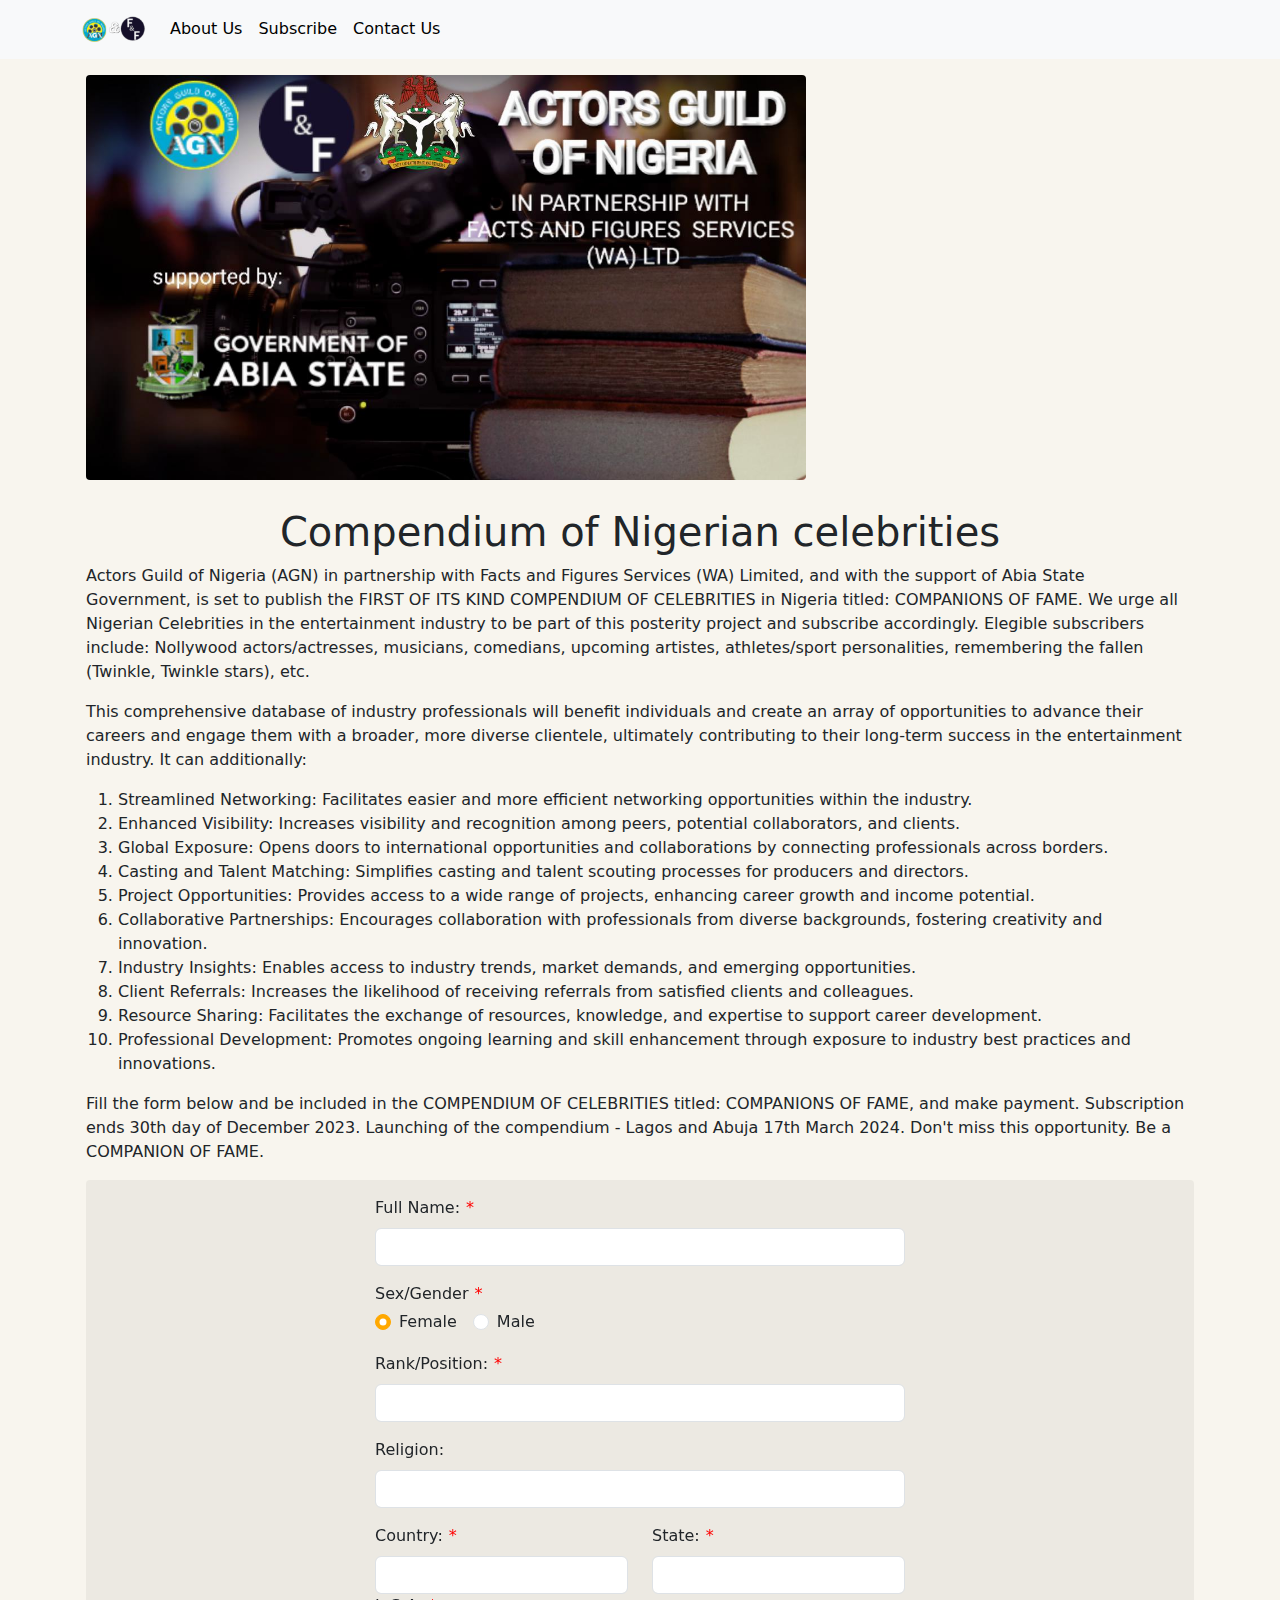
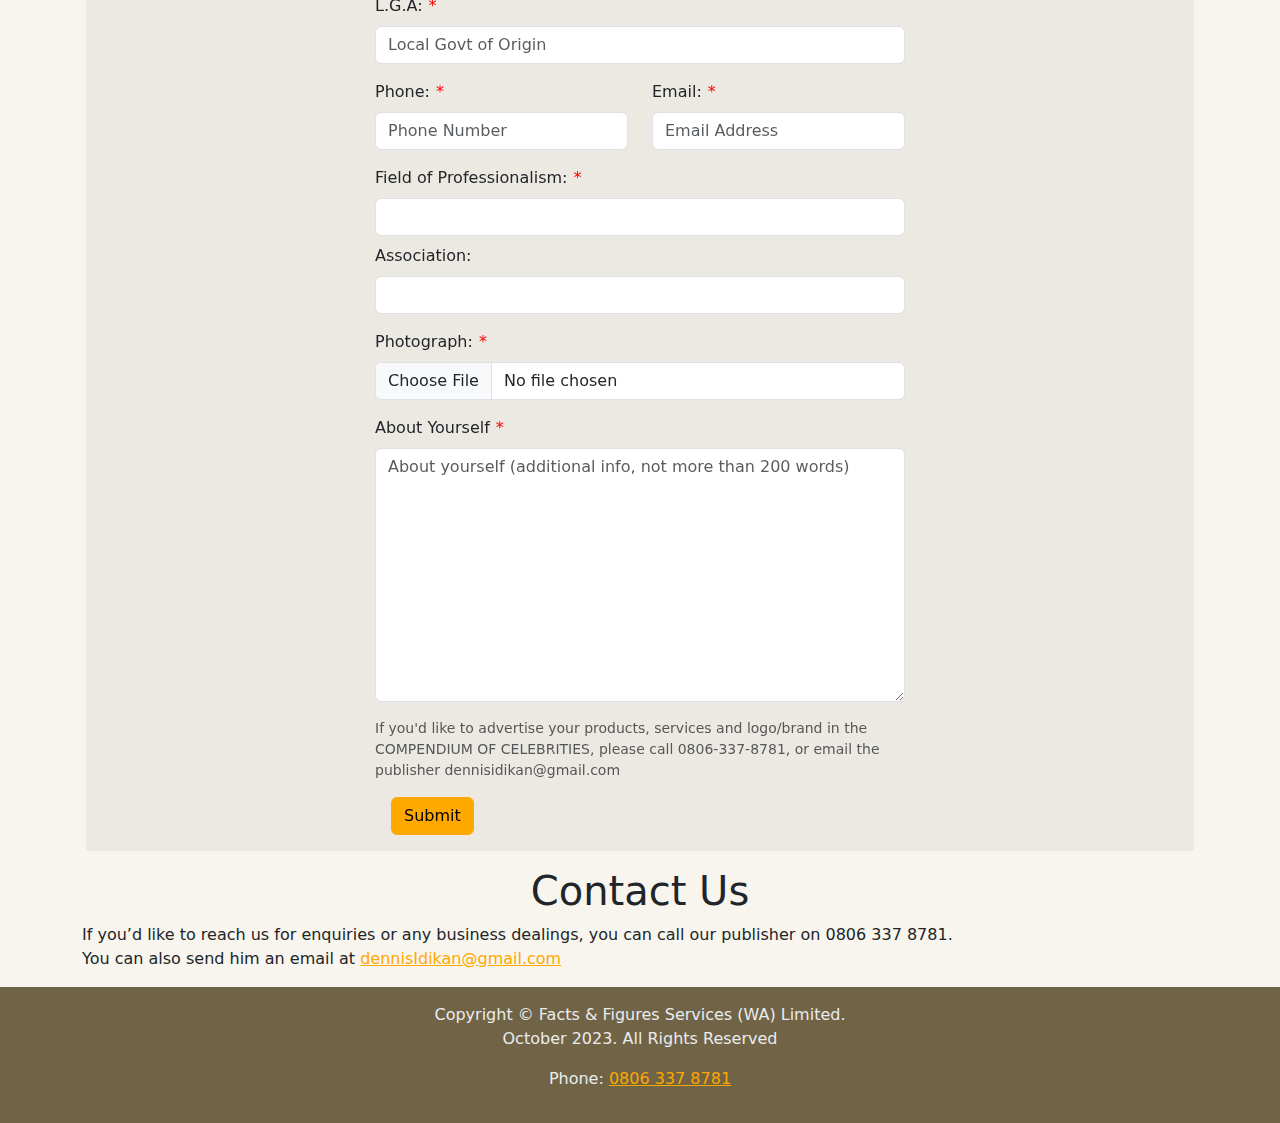
==== subscribe.html @ 2b325945 "logo update" ====
<!DOCTYPE html>
<html lang="en">
    <head>
	<meta charset="UTF-8">
	<meta name="viewport" content="width=device-width, user-scalable=no, initial-scale=1.0, maximum-scale=1.0, minimum-scale=1.0">


	<!-- start: opengraph meta -->
<meta property="og:title" content="COMPENDIUM OF CELEBRITIES">
<meta property="og:site_name" content="Facts & Figures Services (WA) Limited">
<meta property="og:url" content="https://agn-ff.pages.dev/subscribe">
<meta property="og:description" content="Subscribe to our COMPENDIUM OF CELEBRITIES Titled "COMPANIONS OF FAME"">
<meta property="og:type" content="article">
<meta property="og:image" content="https://agn-ff.pages.dev/images/bg-cover.jpg">

	<!-- end: opengraph meta -->

	<title>A Compendium of Nigerian celebrities</title>


	<!-- begin: CSS links -->
	<link rel="stylesheet" href="css/style.css" media="all">
	<!-- end: CSS links -->
    </head>
    <body class="pri-neutral">
	<!-- begin: Main Navbar -->
	<nav class="navbar navbar-expand-lg bg-body-tertiary">
	    <div class="container">
			<a class="navbar-brand" href="/"><img class="nav-brand-logo" src="images/f_and_f.png" alt="Facts and Figures Services (WA) Limited" width="200" height="100"></a>
		<button class="navbar-toggler" type="button" data-bs-toggle="collapse" data-bs-target="#navbarSupportedContent" aria-controls="navbarSupportedContent" aria-expanded="false" aria-label="Toggle navigation">
		    <span class="navbar-toggler-icon"></span>
		    </button>
		    <div class="collapse navbar-collapse" id="navbarSupportedContent">
			<ul class="navbar-nav me-auto mb-2 mb-lg-0 text-center text-md-start">
			    <li class="nav-item">
				<a class="nav-link active" aria-current="page" href="#about-us">About Us</a>
				</li>
				<li class="nav-item">
				    <a class="nav-link active" aria-current="page" href="#about-us">Subscribe</a>
				    </li>
				    <li class="nav-item">
					<a class="nav-link active" aria-current="page" href="#contact-us">Contact Us</a>
					</li>
					</ul>
					</div>
					</div>
					</nav>
					<!-- end: Main Navbar -->







							    <section id="subscribe" class="mt-3">
								<div class="container px-3">
                                    <div class="stock-photo">
                                        <img src="images/subscr-header.jpg" width="1280" height="720" class="rounded-1 mb-1" alt="stock photo">
                                    </div>
								    <h1 class="text-center mt-4">Compendium of Nigerian celebrities</h1>
									<p>

Actors Guild of Nigeria (AGN) in partnership with Facts and Figures Services (WA) Limited, and with the support of Abia State Government, is set to publish the FIRST OF ITS KIND COMPENDIUM OF CELEBRITIES in Nigeria titled: COMPANIONS OF FAME. We urge all Nigerian Celebrities in the entertainment industry to be part of this posterity project and subscribe accordingly. Elegible subscribers include: Nollywood actors/actresses, musicians, comedians, upcoming artistes, athletes/sport personalities, remembering the fallen (Twinkle, Twinkle stars), etc.
									</p>

<p>This comprehensive database of industry professionals will benefit individuals and create an array of opportunities to advance their careers and engage them with a broader, more diverse clientele, ultimately contributing to their long-term success in the entertainment industry. It can additionally:</p>


<ol>
    <li>Streamlined Networking: Facilitates easier and more efficient networking opportunities within the industry.</li>
    <li>Enhanced Visibility: Increases visibility and recognition among peers, potential collaborators, and clients.</li>
    <li>Global Exposure: Opens doors to international opportunities and collaborations by connecting professionals across borders.</li>
    <li>Casting and Talent Matching: Simplifies casting and talent scouting processes for producers and directors.</li>
    <li>Project Opportunities: Provides access to a wide range of projects, enhancing career growth and income potential.</li>
    <li>Collaborative Partnerships: Encourages collaboration with professionals from diverse backgrounds, fostering creativity and innovation.</li>
    <li>Industry Insights: Enables access to industry trends, market demands, and emerging opportunities.</li>
    <li>Client Referrals: Increases the likelihood of receiving referrals from satisfied clients and colleagues.</li>
    <li>Resource Sharing: Facilitates the exchange of resources, knowledge, and expertise to support career development.</li>
    <li>Professional Development: Promotes ongoing learning and skill enhancement through exposure to industry best practices and innovations.</li>
</ol>

								    <p>
Fill the form below and be included in the COMPENDIUM OF CELEBRITIES titled: COMPANIONS OF FAME, and make payment. Subscription ends 30th day of December 2023. Launching of the compendium - Lagos and Abuja 17th March 2024. Don't miss this opportunity. Be a COMPANION OF FAME.
</p>

								    <!-- begin: Subscription form -->
								    <div class="row justify-content-center form-block py-3 mx-1 rounded-1 mx-md-0">
									<div class="col col-md-6">
									    <form id="subscr-form" method='POST' >
										<!-- begin: Full Name -->
										<div class="mb-3">
										    <label for="fullname" class="form-label required">Full Name:</label>
										    <input id="fullname" class="form-control control-lg" type="text" name="fullname" required>
										</div>
										<!-- end: Full Name -->

										<!-- begin: Gender -->
										<div class="mb-3">
										    <p class="mb-1 required">Sex/Gender</p>
										    <!-- begin: gender radio set -->
										    <div class="d-flex gap-3 justify-content-start">
											<div class="form-check">
											    <label for="female" class="form-check-label">Female</label>
											    <input id="female" class="form-check-input" type="radio" name="gender" checked>
											</div>

											<div class="form-check">
											    <label for="male" class="form-check-label">Male</label>
											    <input id="male" class="form-check-input" type="radio" name="gender">
											</div>

											</div>
											<!-- end: gender radio set -->


										    </div>
										    <!-- end: Gender -->

										    <!-- begin: Rank/Position -->
										    <div class="mb-3">
											<label class="form-label required" for="rank-position">Rank/Position:</label>
											<input id="rank-position" class="form-control required" type="text" name="rank-position">
										    </div>
										    <!-- end: Rank/Position -->
											
											<!-- end: Subscription form -->

										<!-- begin: Religion -->
										<div class="mb-3">
										    <label class="form-label" for="religion">Religion:</label>
										    <input id="religion" class="form-control" type="text" name="religion">
										</div>
										<!-- end: Religion -->


										<!-- begin: Origin -->
										<div class="mb-3">
										    <div class="row">
											<div class="col-6">
											    <label class="form-label required" for="country">Country:</label>
											    <input id="country" class="form-control required" type="text" name="country" required>
											</div>
											<div class="col-6">
											    <label class="form-label required" for="state">State:</label>
											    <input id="state" class="form-control" type="text" name="state" required>
											</div>
											<div class="col">
											    <label class="form-label required" for="lga">L.G.A:</label>
											    <input id="lga" class="form-control" type="text" name="LGA" placeholder="Local Govt of Origin" required>
											</div>
											</div>
											</div>
											<!-- end: Origin -->


											<!-- begin: Contact info (form) -->
											<div class="row mb-3">
											    <div class="col-6">
												<label class="form-label required" for="phone">Phone:</label>
												<input id="phone" class="form-control" type="tel" name="Phone" placeholder="Phone Number" required>
											    </div>
											    <div class="col-6">
												<label class="form-label required" for="email">Email:</label>
												<input id="email" class="form-control" type="email" name="Email" placeholder="Email Address" required>
											    </div>
											    </div>
											    <!-- end: Contact info (form) -->


											    <!-- eegin: Association / Field of Professionalism -->
											    <div class="mb-3">
												<div class="mb-2">
												    <label class="form-label required" for="professionalism">Field of Professionalism:</label>
												    <input id="professionalism" class="form-control" type="text" name="profession" required>
												</div>

												<div>
												    <label class="form-label" for="association">Association:</label>
												    <input id="association" class="form-control" type="text" name="Association">
												</div>
												</div>
												<!-- end: Association / Field of Professionalism -->

												<!-- begin: Photograph -->
												<div class="mb-3">
												    <label class="form-label required" for="photo">Photograph:</label>
												    <input id="photo" class="form-control" type="file" name="Photograph" required>
												</div>
												<!-- end: Photograph -->


												<div class="mb-3">
												    <label class="form-label required" for="about-self">About Yourself</label>
												    <textarea id="about-self" class="form-control" name="About-Self" cols="30" rows="10" placeholder="About yourself (additional info, not more than 200 words)" required></textarea>
												    </div>

												    <!-- begin: Submit Button -->
												    <div>
													<p class="form-text">
If you'd like to advertise your products, services and logo/brand in the COMPENDIUM OF CELEBRITIES, please call 0806-337-8781, or email the publisher dennisidikan@gmail.com
</p>
													<div class="d-grid d-md-block px-3">
													    <input id="submit-button" class="btn btn-primary" type="submit" value="Submit">
													</div>
													</div>
													<!-- end: Submit Button -->
													<!-- start: hidden form fields -->
													<div>
														<input id="photo-url" type="hidden" name="photo-url" value="blank">
													</div>
													<!-- end: hidden form fields -->
										</form>

										</div>
										</div>
										
												    </div>
												    </section>

												    <section id="contact-us" class="mt-3">
													<div class="container">
													    <h1 class="text-center">Contact Us</h1>
													    <p>If you&rsquo;d like to reach us for enquiries or any business dealings, you can call our publisher on 0806 337 8781.<br> You can also send him an email at <a href="mailto:dennisidikan@gmail.com">dennisIdikan@gmail.com</a></p>
													    <!-- begin: contact us form -->
													    <!-- end: contact us form -->
													</div>
													</section>

													<section id="site-footer" class="mt-3 py-3">
													    <footer class="container text-center">
                                                            <p>Copyright &copy; Facts &amp; Figures Services (WA) Limited.<br>October 2023. All Rights Reserved</p>

                                                            <p>Phone: <a href="tel:+2348063378781">0806 337 8781</a></p>
														</footer>
														</section>

														<!-- begin: JavaScript links -->
														<script src="js/bootstrap.min.js"></script>
														<script src="https://js.paystack.co/v1/inline.js"></script>
														<script src="js/main.js"></script>
														<!-- end: JavaScript links -->
													    </body>
													    </html>
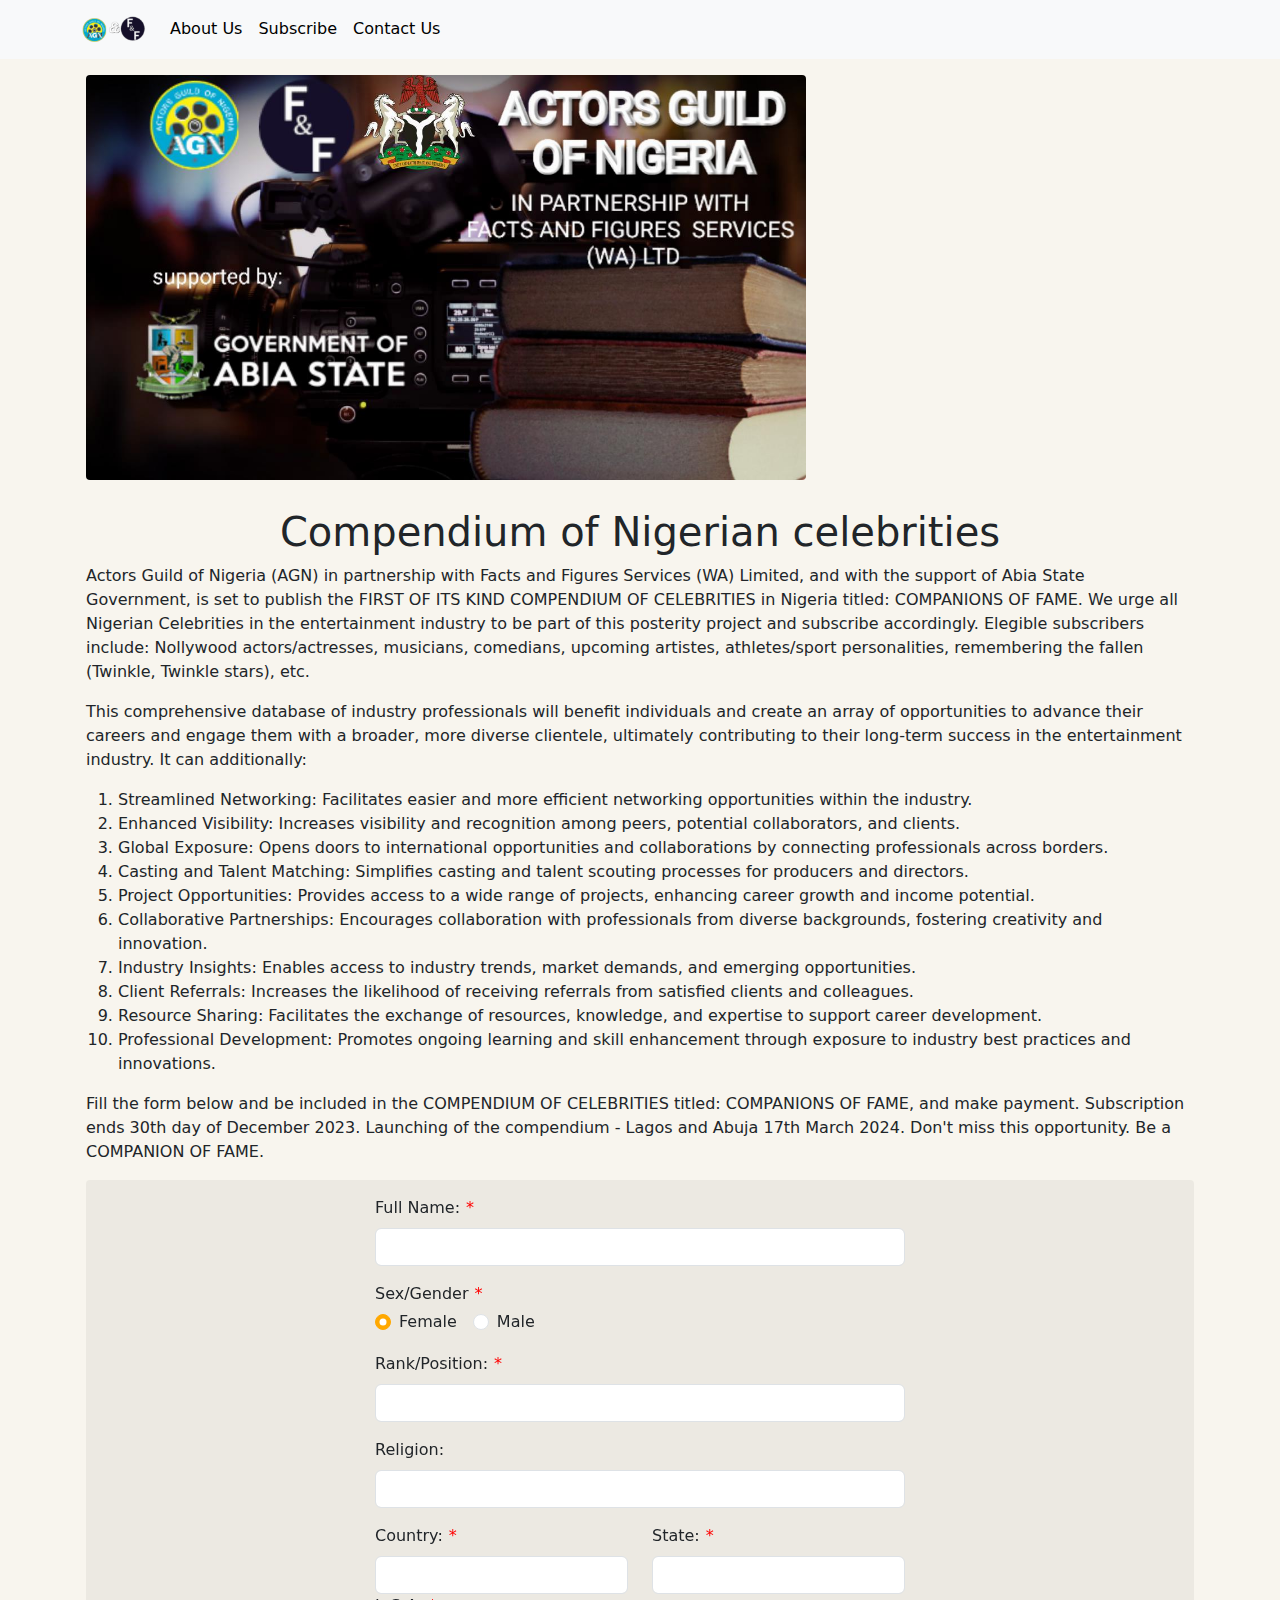
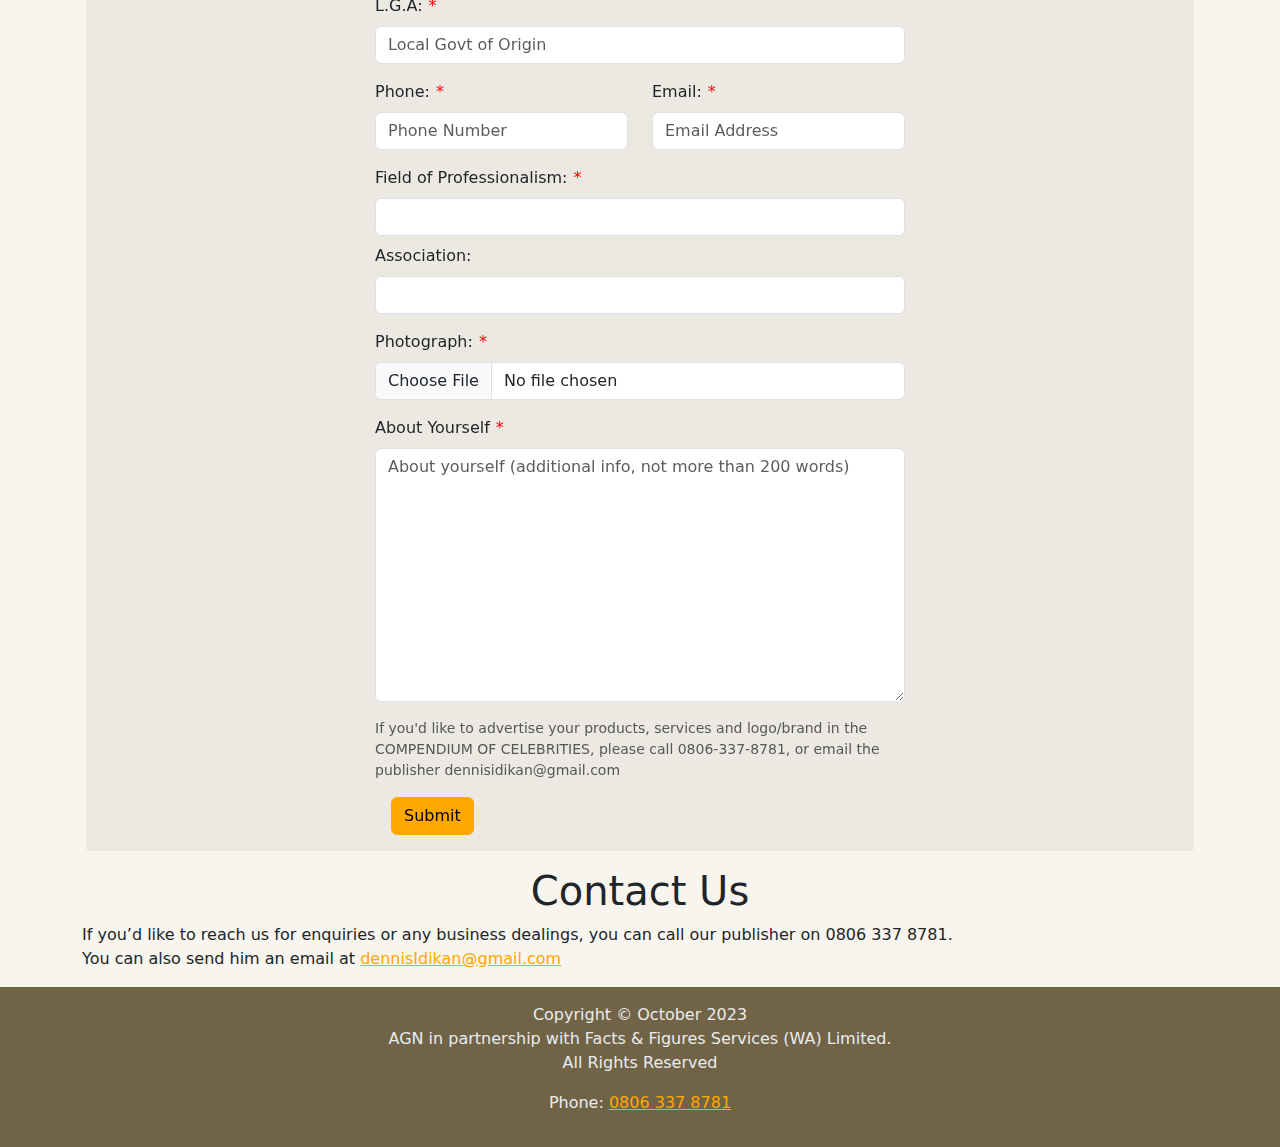
==== commit 26095b9b: "footer update" ====
--- a/subscribe.html
+++ b/subscribe.html
@@ -229,7 +229,7 @@
 
 													<section id="site-footer" class="mt-3 py-3">
 													    <footer class="container text-center">
-                                                            <p>Copyright &copy; Facts &amp; Figures Services (WA) Limited.<br>October 2023. All Rights Reserved</p>
+															<p>Copyright &copy; October 2023<br> AGN in partnership with Facts &amp; Figures Services (WA) Limited.<br>All Rights Reserved</p>
 
                                                             <p>Phone: <a href="tel:+2348063378781">0806 337 8781</a></p>
 														</footer>
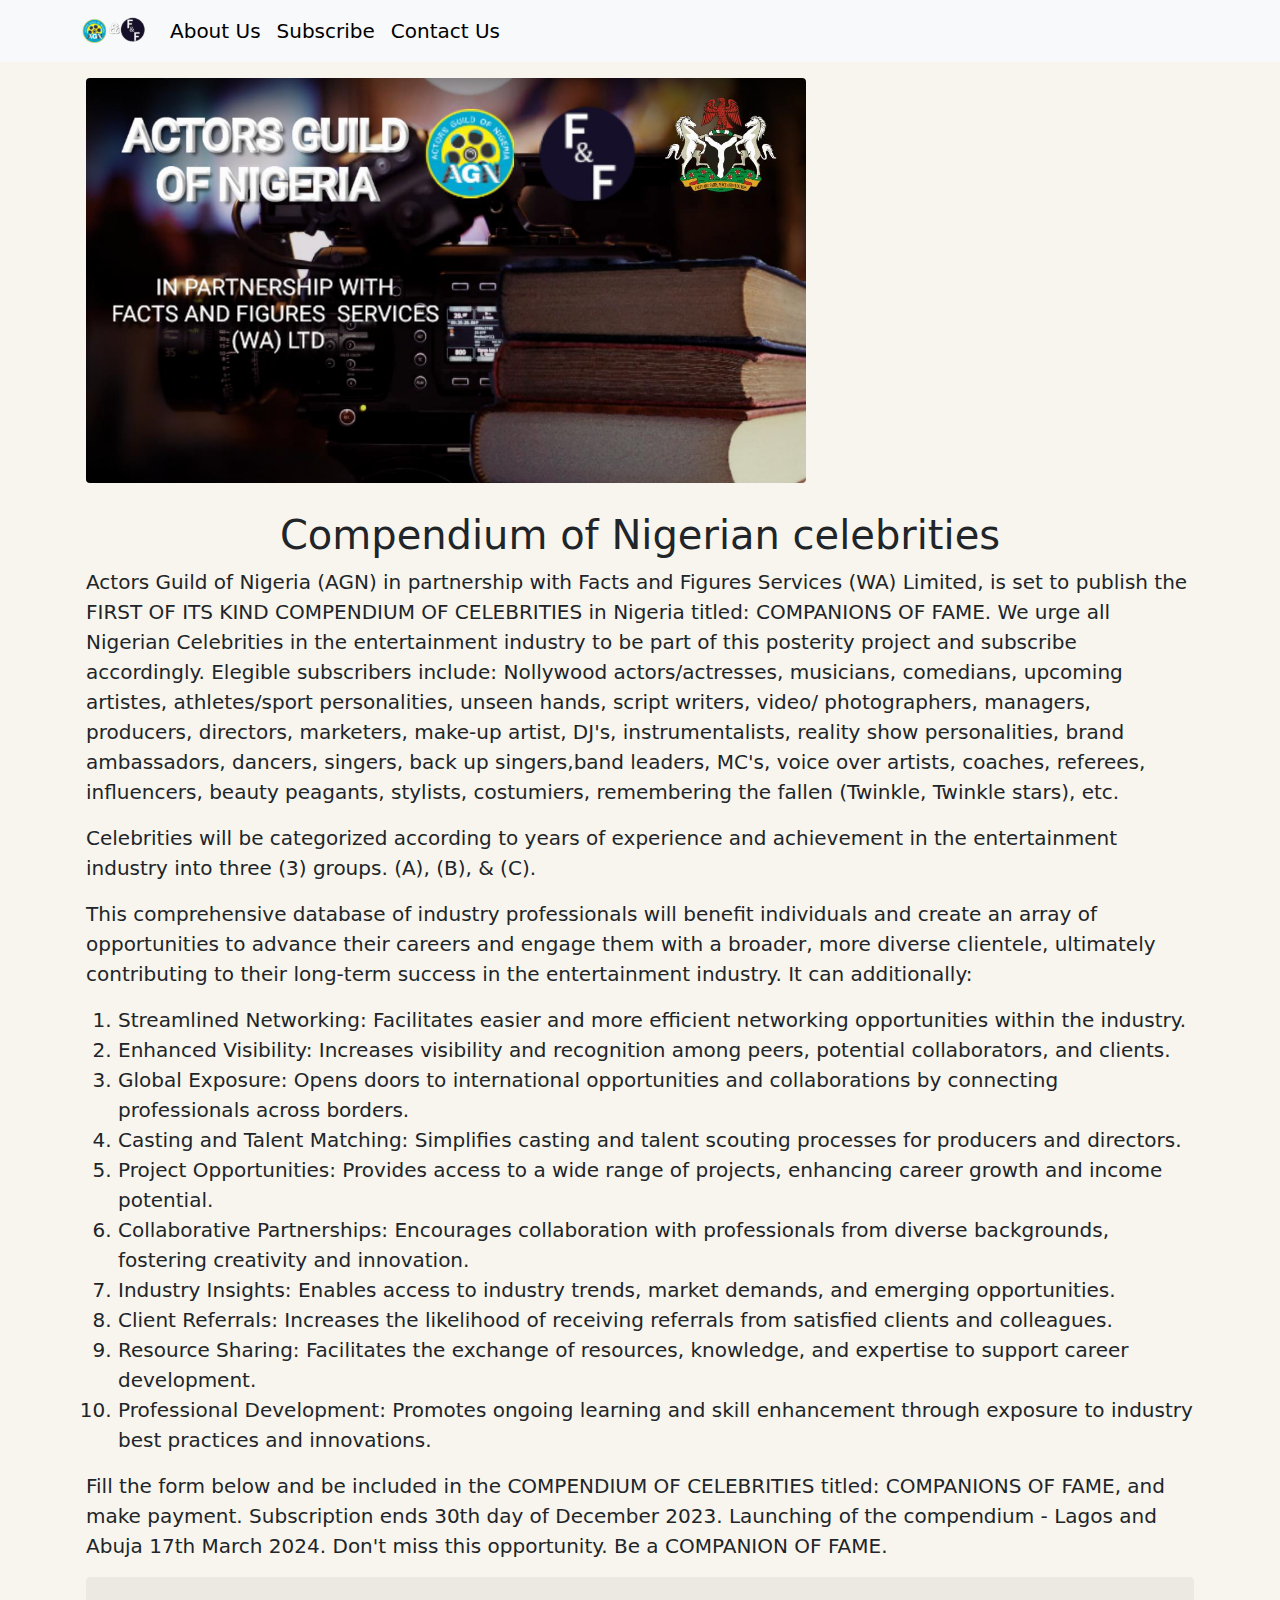
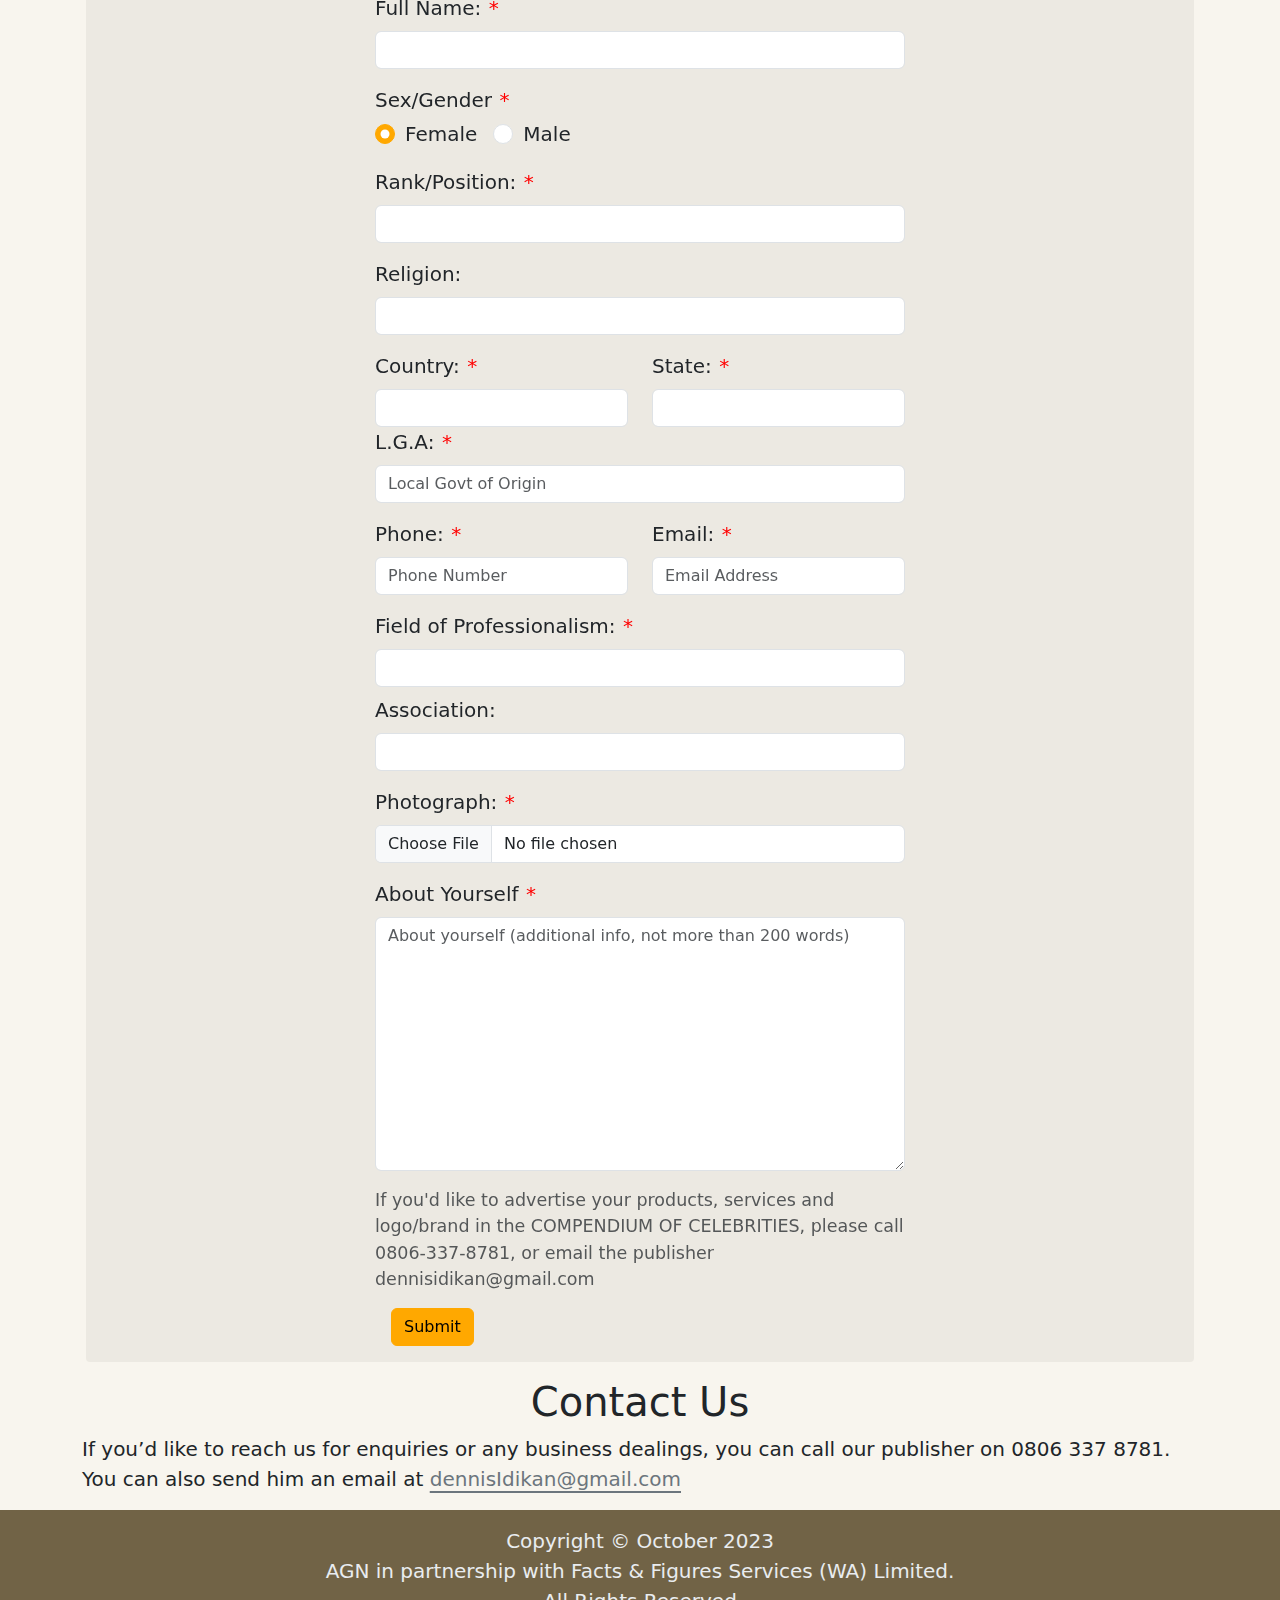
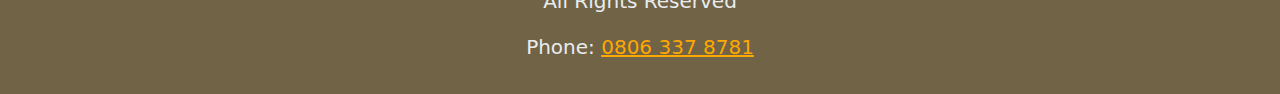
==== commit 63e82154: "removed refs to Abia state govt. deleted subscription-form.html." ====
--- a/subscribe.html
+++ b/subscribe.html
@@ -22,7 +22,7 @@
 	<link rel="stylesheet" href="css/style.css" media="all">
 	<!-- end: CSS links -->
     </head>
-    <body class="pri-neutral">
+    <body class="pri-neutral fs-5">
 	<!-- begin: Main Navbar -->
 	<nav class="navbar navbar-expand-lg bg-body-tertiary">
 	    <div class="container">
@@ -61,9 +61,10 @@
 								    <h1 class="text-center mt-4">Compendium of Nigerian celebrities</h1>
 									<p>
 
-Actors Guild of Nigeria (AGN) in partnership with Facts and Figures Services (WA) Limited, and with the support of Abia State Government, is set to publish the FIRST OF ITS KIND COMPENDIUM OF CELEBRITIES in Nigeria titled: COMPANIONS OF FAME. We urge all Nigerian Celebrities in the entertainment industry to be part of this posterity project and subscribe accordingly. Elegible subscribers include: Nollywood actors/actresses, musicians, comedians, upcoming artistes, athletes/sport personalities, remembering the fallen (Twinkle, Twinkle stars), etc.
+Actors Guild of Nigeria (AGN) in partnership with Facts and Figures Services (WA) Limited, is set to publish the FIRST OF ITS KIND COMPENDIUM OF CELEBRITIES in Nigeria titled: COMPANIONS OF FAME. We urge all Nigerian Celebrities in the entertainment industry to be part of this posterity project and subscribe accordingly. Elegible subscribers include: Nollywood actors/actresses, musicians, comedians, upcoming artistes, athletes/sport personalities, unseen hands, script writers, video/ photographers, managers, producers, directors, marketers, make-up artist, DJ's, instrumentalists, reality show  personalities, brand ambassadors, dancers, singers, back up singers,band leaders, MC's, voice over artists, coaches, referees,  influencers, beauty peagants, stylists, costumiers,
+ remembering the fallen (Twinkle, Twinkle stars), etc.
 									</p>
-
+									<p> Celebrities will be categorized  according to years of experience and achievement in the entertainment industry into three (3) groups. (A), (B), & (C).</p>
 <p>This comprehensive database of industry professionals will benefit individuals and create an array of opportunities to advance their careers and engage them with a broader, more diverse clientele, ultimately contributing to their long-term success in the entertainment industry. It can additionally:</p>
 
 
@@ -221,7 +222,7 @@
 												    <section id="contact-us" class="mt-3">
 													<div class="container">
 													    <h1 class="text-center">Contact Us</h1>
-													    <p>If you&rsquo;d like to reach us for enquiries or any business dealings, you can call our publisher on 0806 337 8781.<br> You can also send him an email at <a href="mailto:dennisidikan@gmail.com">dennisIdikan@gmail.com</a></p>
+													    <p>If you&rsquo;d like to reach us for enquiries or any business dealings, you can call our publisher on 0806 337 8781.<br> You can also send him an email at <a href="mailto:dennisidikan@gmail.com" class="link-secondary link-offset-2">dennisIdikan@gmail.com</a></p>
 													    <!-- begin: contact us form -->
 													    <!-- end: contact us form -->
 													</div>
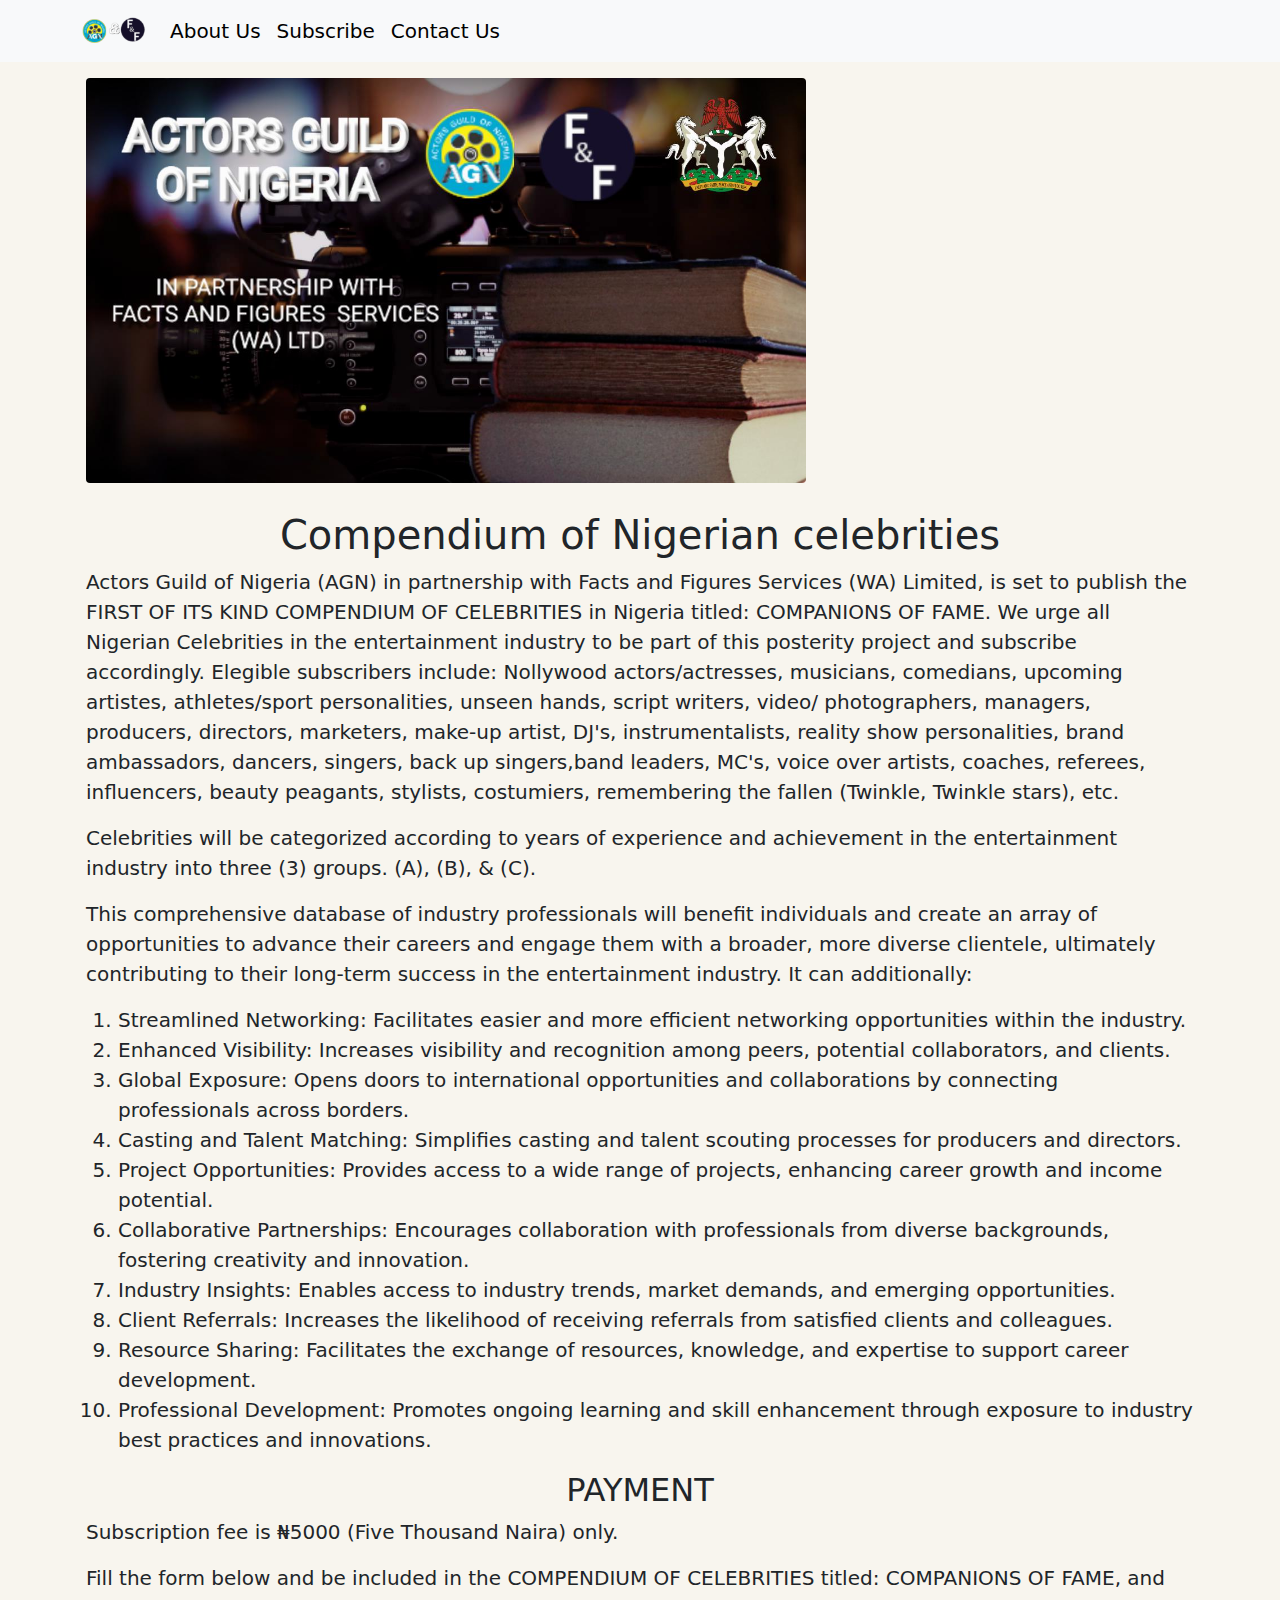
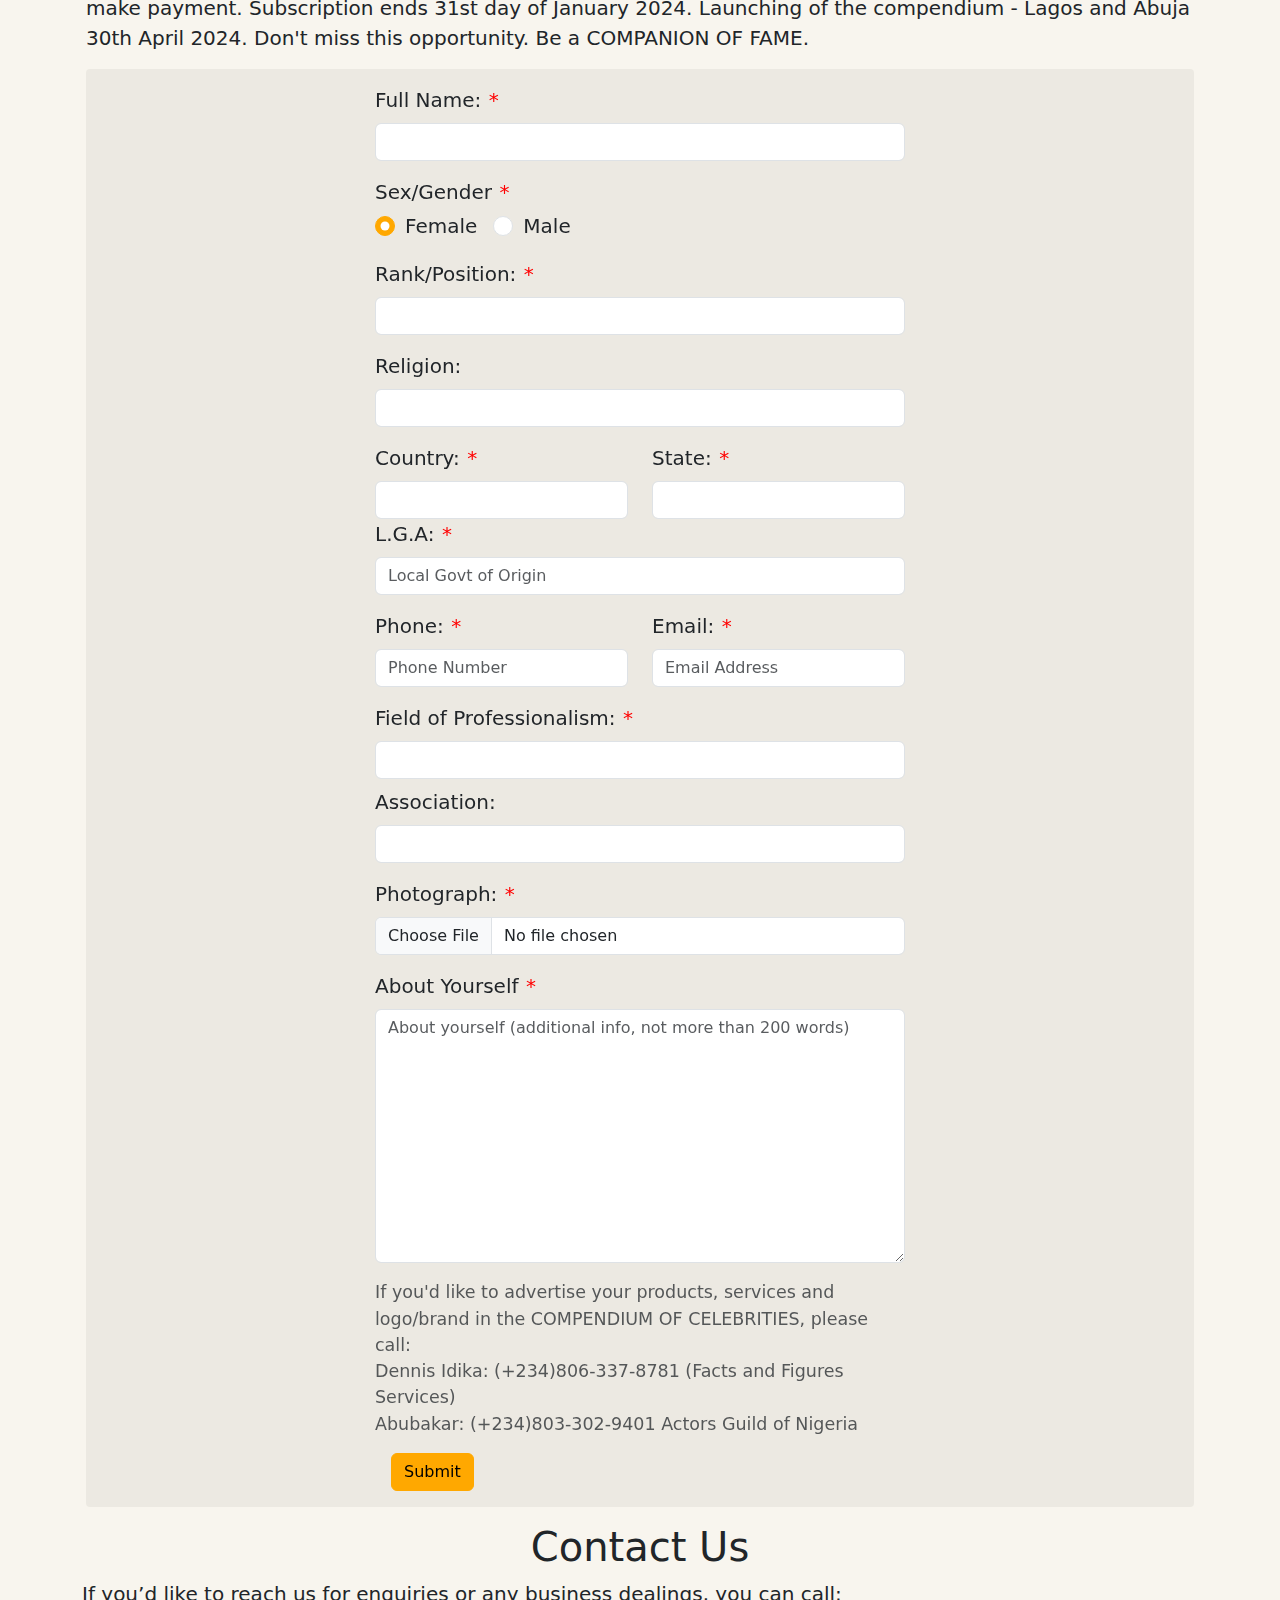
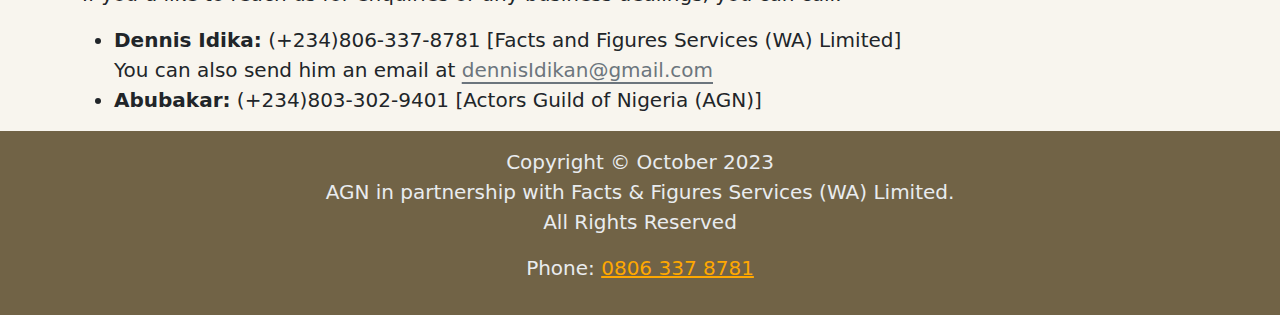
==== commit d288fdf6: "AGN update" ====
--- a/subscribe.html
+++ b/subscribe.html
@@ -81,18 +81,20 @@
     <li>Professional Development: Promotes ongoing learning and skill enhancement through exposure to industry best practices and innovations.</li>
 </ol>
 
+<h2 class="text-center">PAYMENT</h2>
+<p>Subscription fee is &#8358;5000 (Five Thousand Naira) only.</p>
 								    <p>
-Fill the form below and be included in the COMPENDIUM OF CELEBRITIES titled: COMPANIONS OF FAME, and make payment. Subscription ends 30th day of December 2023. Launching of the compendium - Lagos and Abuja 17th March 2024. Don't miss this opportunity. Be a COMPANION OF FAME.
+Fill the form below and be included in the COMPENDIUM OF CELEBRITIES titled: COMPANIONS OF FAME, and make payment. Subscription ends 31st day of January 2024. Launching of the compendium - Lagos and Abuja 30th April 2024. Don't miss this opportunity. Be a COMPANION OF FAME.
 </p>
 
 								    <!-- begin: Subscription form -->
 								    <div class="row justify-content-center form-block py-3 mx-1 rounded-1 mx-md-0">
 									<div class="col col-md-6">
-									    <form id="subscr-form" method='POST' >
+									    <form id="subscr-form" action="https://api.staticforms.xyz/submit" method='POST' >
 										<!-- begin: Full Name -->
 										<div class="mb-3">
 										    <label for="fullname" class="form-label required">Full Name:</label>
-										    <input id="fullname" class="form-control control-lg" type="text" name="fullname" required>
+										    <input id="fullname" class="form-control control-lg" type="text" name="$fullname" required>
 										</div>
 										<!-- end: Full Name -->
 
@@ -103,12 +105,12 @@
 										    <div class="d-flex gap-3 justify-content-start">
 											<div class="form-check">
 											    <label for="female" class="form-check-label">Female</label>
-											    <input id="female" class="form-check-input" type="radio" name="gender" checked>
+											    <input id="female" class="form-check-input" type="radio" name="$gender" value="Female" checked>
 											</div>
 
 											<div class="form-check">
 											    <label for="male" class="form-check-label">Male</label>
-											    <input id="male" class="form-check-input" type="radio" name="gender">
+											    <input id="male" class="form-check-input" type="radio" name="$gender" value="Male">
 											</div>
 
 											</div>
@@ -121,7 +123,7 @@
 										    <!-- begin: Rank/Position -->
 										    <div class="mb-3">
 											<label class="form-label required" for="rank-position">Rank/Position:</label>
-											<input id="rank-position" class="form-control required" type="text" name="rank-position">
+											<input id="rank-position" class="form-control required" type="text" name="$rank-position">
 										    </div>
 										    <!-- end: Rank/Position -->
 											
@@ -130,7 +132,7 @@
 										<!-- begin: Religion -->
 										<div class="mb-3">
 										    <label class="form-label" for="religion">Religion:</label>
-										    <input id="religion" class="form-control" type="text" name="religion">
+										    <input id="religion" class="form-control" type="text" name="$religion">
 										</div>
 										<!-- end: Religion -->
 
@@ -140,15 +142,15 @@
 										    <div class="row">
 											<div class="col-6">
 											    <label class="form-label required" for="country">Country:</label>
-											    <input id="country" class="form-control required" type="text" name="country" required>
+											    <input id="country" class="form-control required" type="text" name="$country" required>
 											</div>
 											<div class="col-6">
 											    <label class="form-label required" for="state">State:</label>
-											    <input id="state" class="form-control" type="text" name="state" required>
+											    <input id="state" class="form-control" type="text" name="$state" required>
 											</div>
 											<div class="col">
 											    <label class="form-label required" for="lga">L.G.A:</label>
-											    <input id="lga" class="form-control" type="text" name="LGA" placeholder="Local Govt of Origin" required>
+											    <input id="lga" class="form-control" type="text" name="$LGA" placeholder="Local Govt of Origin" required>
 											</div>
 											</div>
 											</div>
@@ -159,11 +161,11 @@
 											<div class="row mb-3">
 											    <div class="col-6">
 												<label class="form-label required" for="phone">Phone:</label>
-												<input id="phone" class="form-control" type="tel" name="Phone" placeholder="Phone Number" required>
+												<input id="phone" class="form-control" type="tel" name="phone" placeholder="Phone Number" required>
 											    </div>
 											    <div class="col-6">
 												<label class="form-label required" for="email">Email:</label>
-												<input id="email" class="form-control" type="email" name="Email" placeholder="Email Address" required>
+												<input id="email" class="form-control" type="email" name="email" placeholder="Email Address" required>
 											    </div>
 											    </div>
 											    <!-- end: Contact info (form) -->
@@ -173,12 +175,12 @@
 											    <div class="mb-3">
 												<div class="mb-2">
 												    <label class="form-label required" for="professionalism">Field of Professionalism:</label>
-												    <input id="professionalism" class="form-control" type="text" name="profession" required>
+												    <input id="professionalism" class="form-control" type="text" name="$professionalism" required>
 												</div>
 
 												<div>
 												    <label class="form-label" for="association">Association:</label>
-												    <input id="association" class="form-control" type="text" name="Association">
+												    <input id="association" class="form-control" type="text" name="$association">
 												</div>
 												</div>
 												<!-- end: Association / Field of Professionalism -->
@@ -186,21 +188,24 @@
 												<!-- begin: Photograph -->
 												<div class="mb-3">
 												    <label class="form-label required" for="photo">Photograph:</label>
-												    <input id="photo" class="form-control" type="file" name="Photograph" required>
+												    <input id="photo" class="form-control" type="file" name="$photograph" required>
 												</div>
 												<!-- end: Photograph -->
 
 
 												<div class="mb-3">
 												    <label class="form-label required" for="about-self">About Yourself</label>
-												    <textarea id="about-self" class="form-control" name="About-Self" cols="30" rows="10" placeholder="About yourself (additional info, not more than 200 words)" required></textarea>
+												    <textarea id="about-self" class="form-control" name="$about-self" cols="30" rows="10" placeholder="About yourself (additional info, not more than 200 words)" required></textarea>
 												    </div>
 
 												    <!-- begin: Submit Button -->
 												    <div>
 													<p class="form-text">
-If you'd like to advertise your products, services and logo/brand in the COMPENDIUM OF CELEBRITIES, please call 0806-337-8781, or email the publisher dennisidikan@gmail.com
+														If you'd like to advertise your products, services and logo/brand in the COMPENDIUM OF CELEBRITIES, please call:<br>
+														Dennis Idika: (+234)806-337-8781 (Facts and Figures Services)<br>
+														Abubakar: (+234)803-302-9401 Actors Guild of Nigeria
 </p>
+
 													<div class="d-grid d-md-block px-3">
 													    <input id="submit-button" class="btn btn-primary" type="submit" value="Submit">
 													</div>
@@ -208,7 +213,10 @@
 													<!-- end: Submit Button -->
 													<!-- start: hidden form fields -->
 													<div>
-														<input id="photo-url" type="hidden" name="photo-url" value="blank">
+														<input id="photo-url" type="hidden" name="$photo-url" value="blank">
+														<input id="paymentRef" type="hidden" name="$paymentRef" value="blank">
+														<input type="hidden" name="accessKey" value="33186ce3-71ef-43ad-b899-84c9a1fae9ea">
+														<input type="hidden" name="redirectTo" value="https://agn-ff.pages.dev/thank-you">
 													</div>
 													<!-- end: hidden form fields -->
 										</form>
@@ -222,7 +230,11 @@
 												    <section id="contact-us" class="mt-3">
 													<div class="container">
 													    <h1 class="text-center">Contact Us</h1>
-													    <p>If you&rsquo;d like to reach us for enquiries or any business dealings, you can call our publisher on 0806 337 8781.<br> You can also send him an email at <a href="mailto:dennisidikan@gmail.com" class="link-secondary link-offset-2">dennisIdikan@gmail.com</a></p>
+													    <p>If you&rsquo;d like to reach us for enquiries or any business dealings, you can call:</p>
+<ul>
+	<li><span class="fw-bold">Dennis Idika:</span> (+234)806-337-8781 [Facts and Figures Services (WA) Limited] <br> You can also send him an email at <a href="mailto:dennisidikan@gmail.com" class="link-secondary link-offset-2">dennisIdikan@gmail.com</a></li>
+	<li><span class="fw-bold">Abubakar:</span> (+234)803-302-9401 [Actors Guild of Nigeria (AGN)]</li>
+</ul>
 													    <!-- begin: contact us form -->
 													    <!-- end: contact us form -->
 													</div>
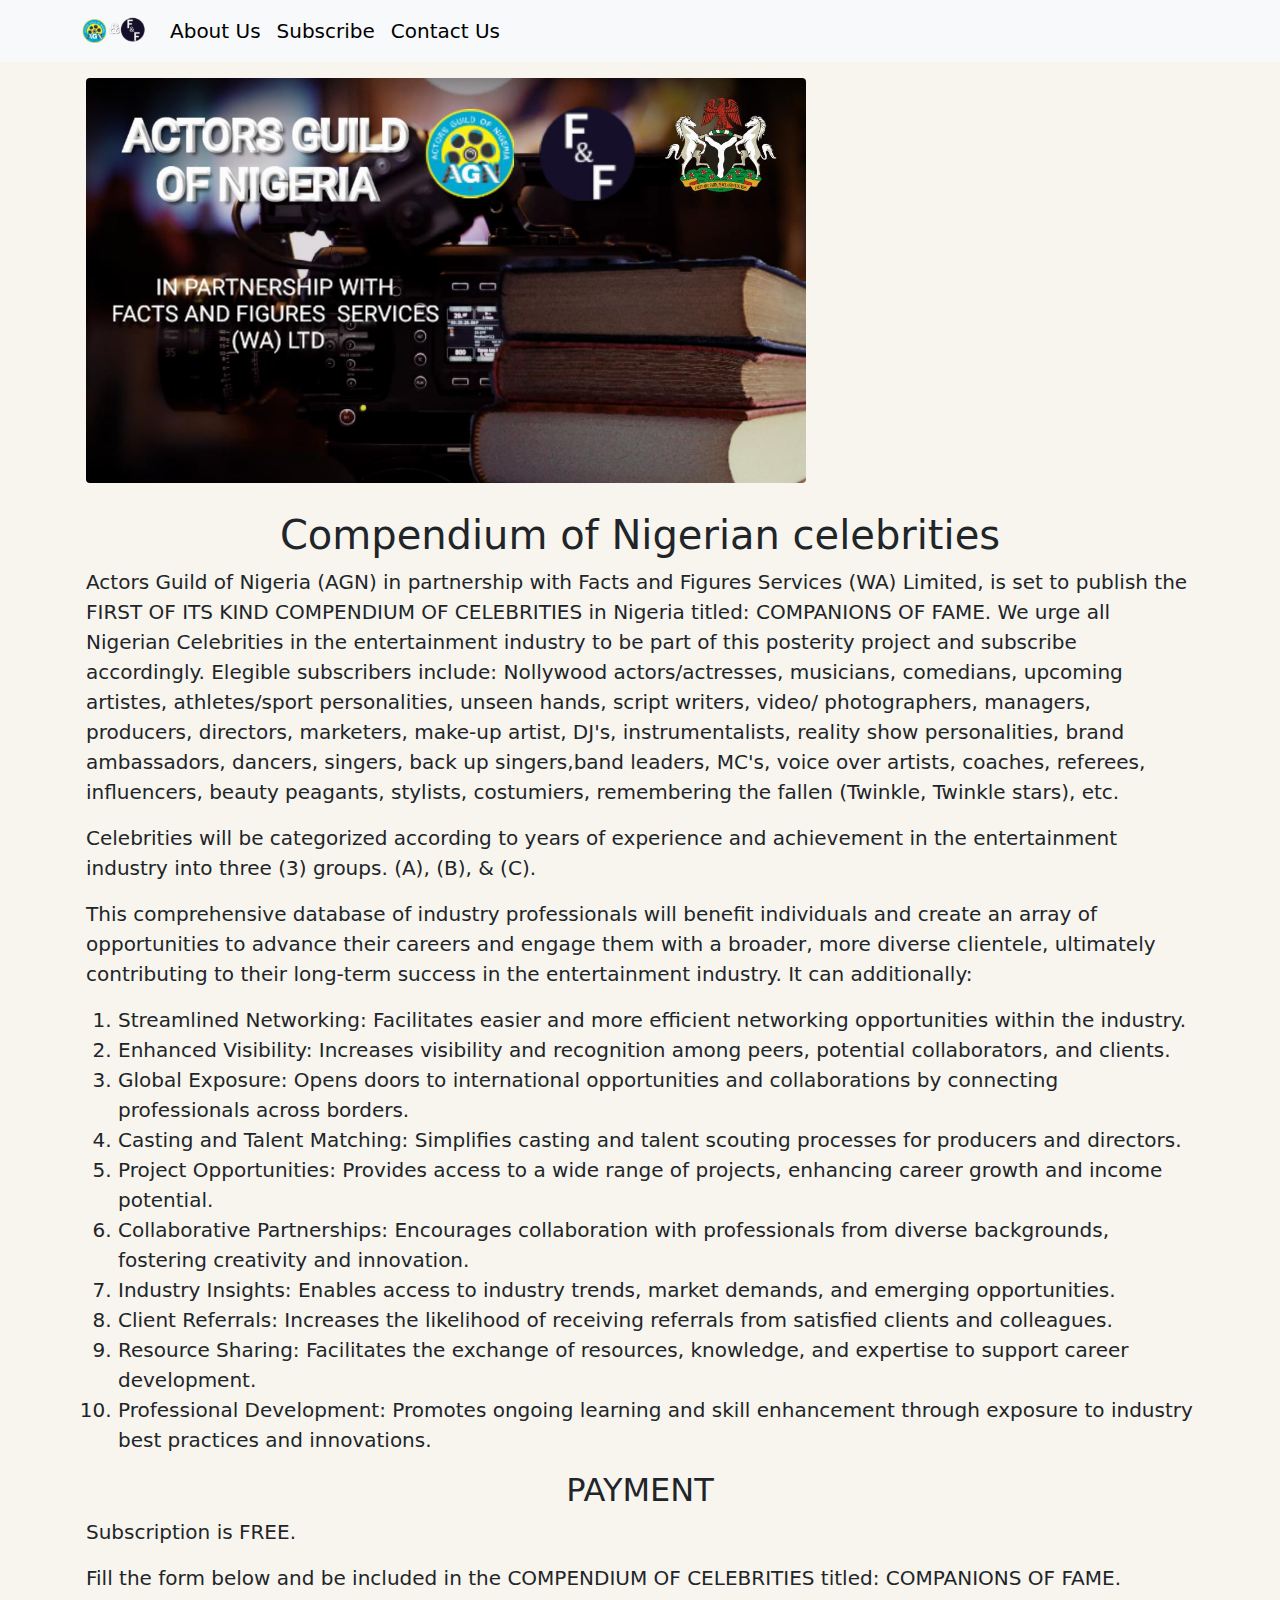
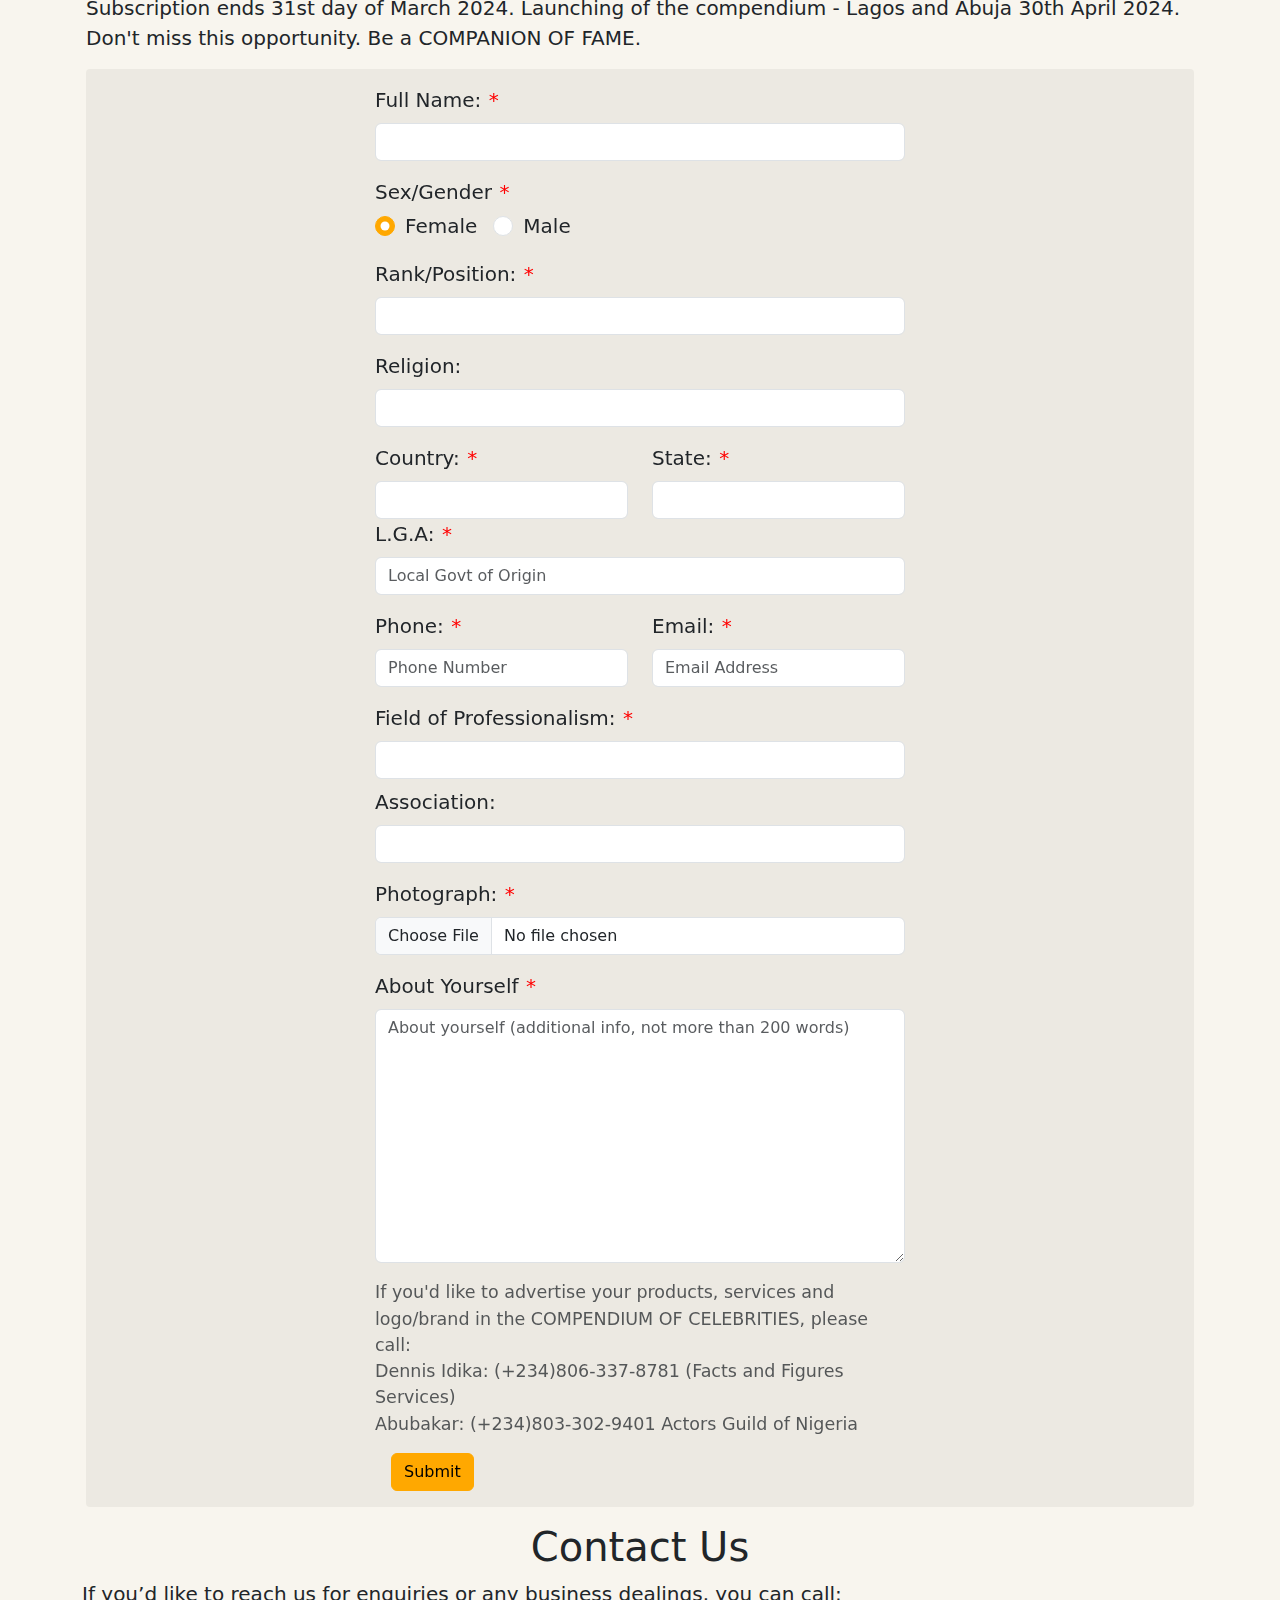
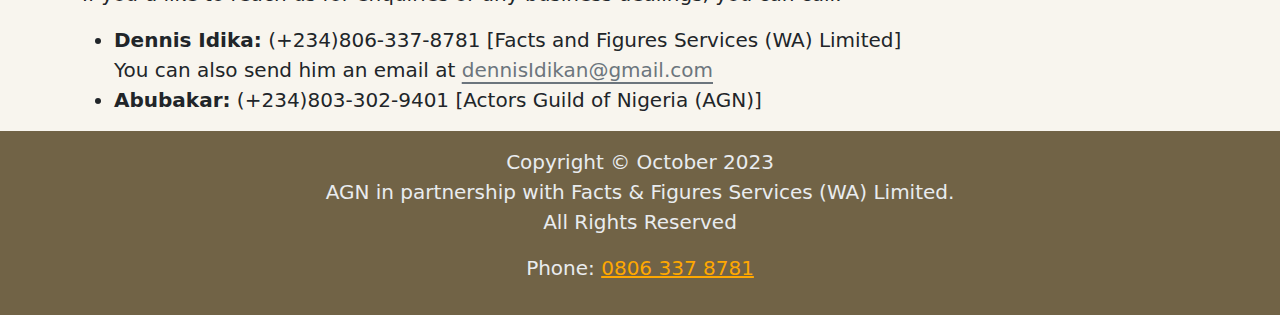
==== commit bcc27eeb: "closing date adjusted" ====
--- a/subscribe.html
+++ b/subscribe.html
@@ -81,10 +81,12 @@
     <li>Professional Development: Promotes ongoing learning and skill enhancement through exposure to industry best practices and innovations.</li>
 </ol>
 
+
 <h2 class="text-center">PAYMENT</h2>
-<p>Subscription fee is &#8358;5000 (Five Thousand Naira) only.</p>
+<p>Subscription is FREE.</p>
+
 								    <p>
-Fill the form below and be included in the COMPENDIUM OF CELEBRITIES titled: COMPANIONS OF FAME, and make payment. Subscription ends 31st day of January 2024. Launching of the compendium - Lagos and Abuja 30th April 2024. Don't miss this opportunity. Be a COMPANION OF FAME.
+										Fill the form below and be included in the COMPENDIUM OF CELEBRITIES titled: COMPANIONS OF FAME. <br> Subscription ends 31st day of March 2024. Launching of the compendium - Lagos and Abuja 30th April 2024. Don't miss this opportunity. Be a COMPANION OF FAME.
 </p>
 
 								    <!-- begin: Subscription form -->
@@ -214,8 +216,8 @@
 													<!-- start: hidden form fields -->
 													<div>
 														<input id="photo-url" type="hidden" name="$photo-url" value="blank">
-														<input id="paymentRef" type="hidden" name="$paymentRef" value="blank">
-														<input type="hidden" name="accessKey" value="33186ce3-71ef-43ad-b899-84c9a1fae9ea">
+														<input id="paymentRef" type="hidden" name="paymentRef" value="blank">
+														<input type="hidden" name="accessKey" value="dfa5637d-b065-40b9-b93d-298929279c8d">
 														<input type="hidden" name="redirectTo" value="https://agn-ff.pages.dev/thank-you">
 													</div>
 													<!-- end: hidden form fields -->
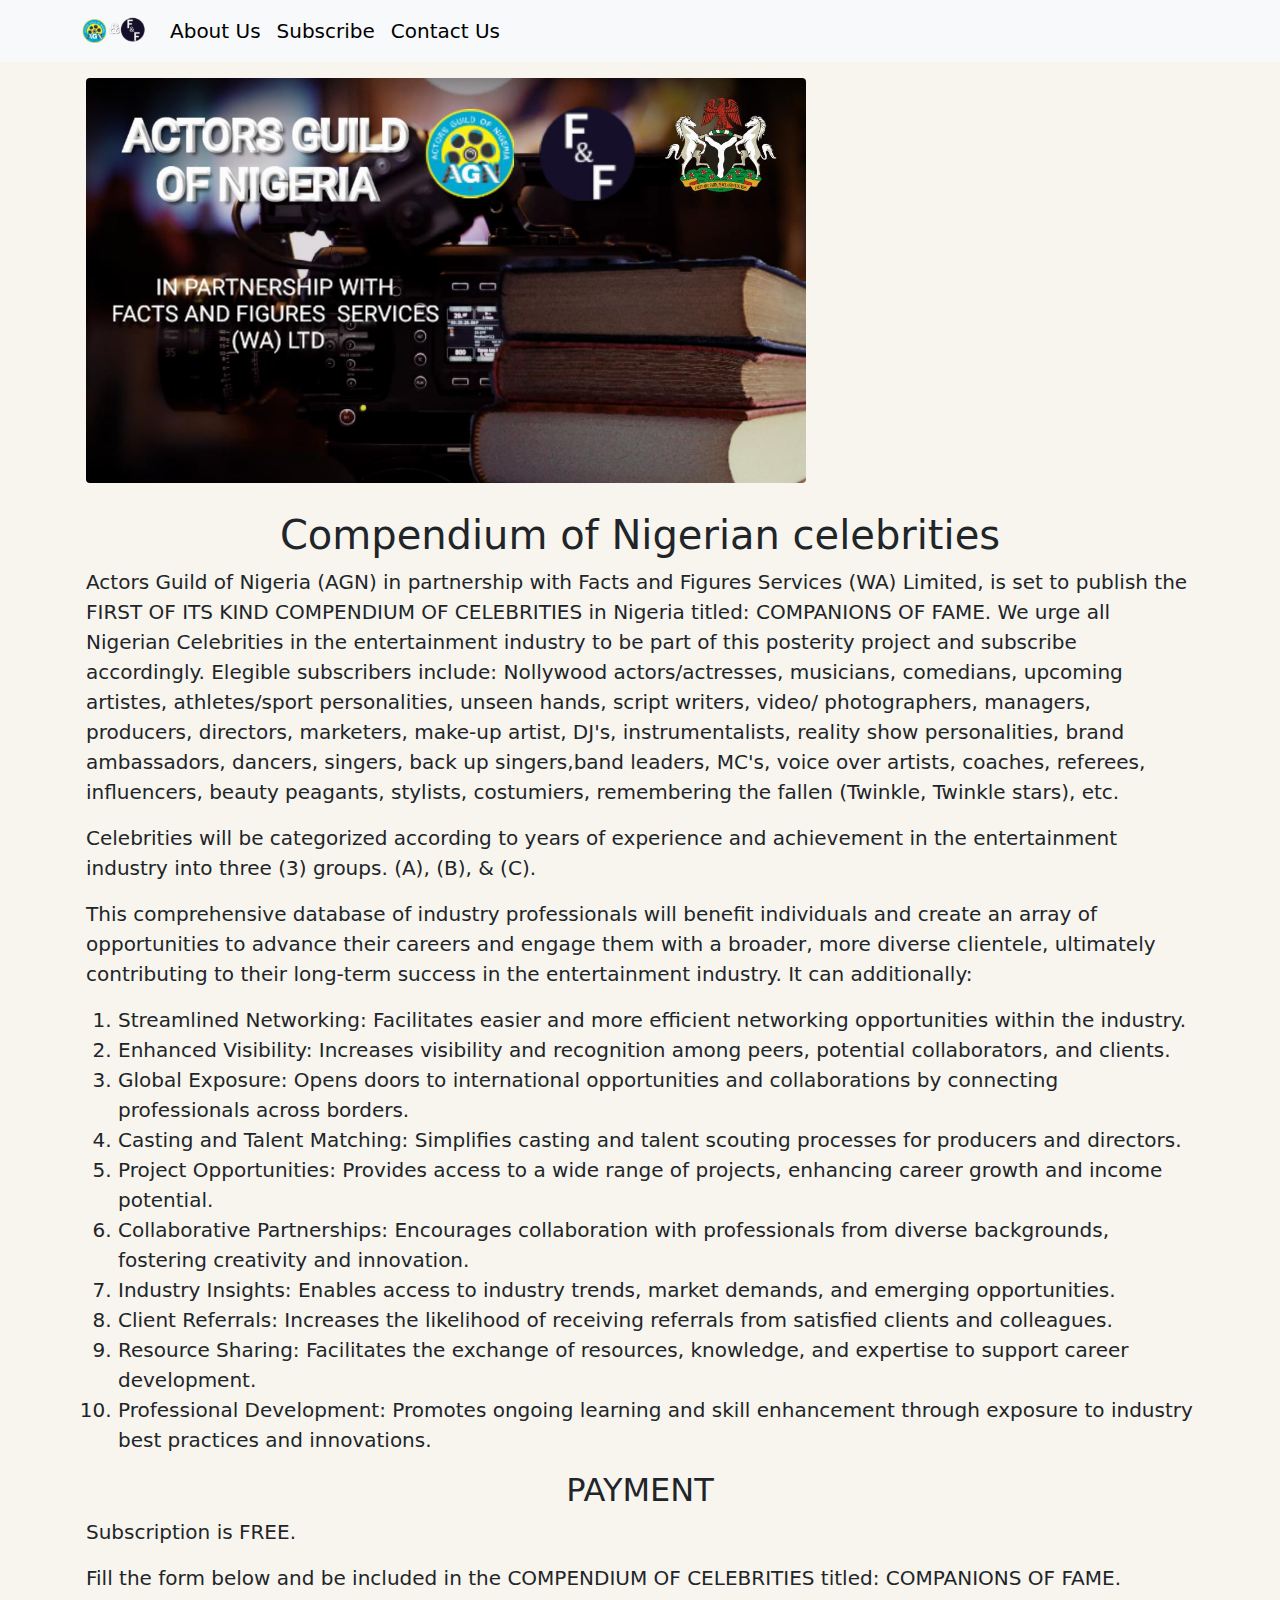
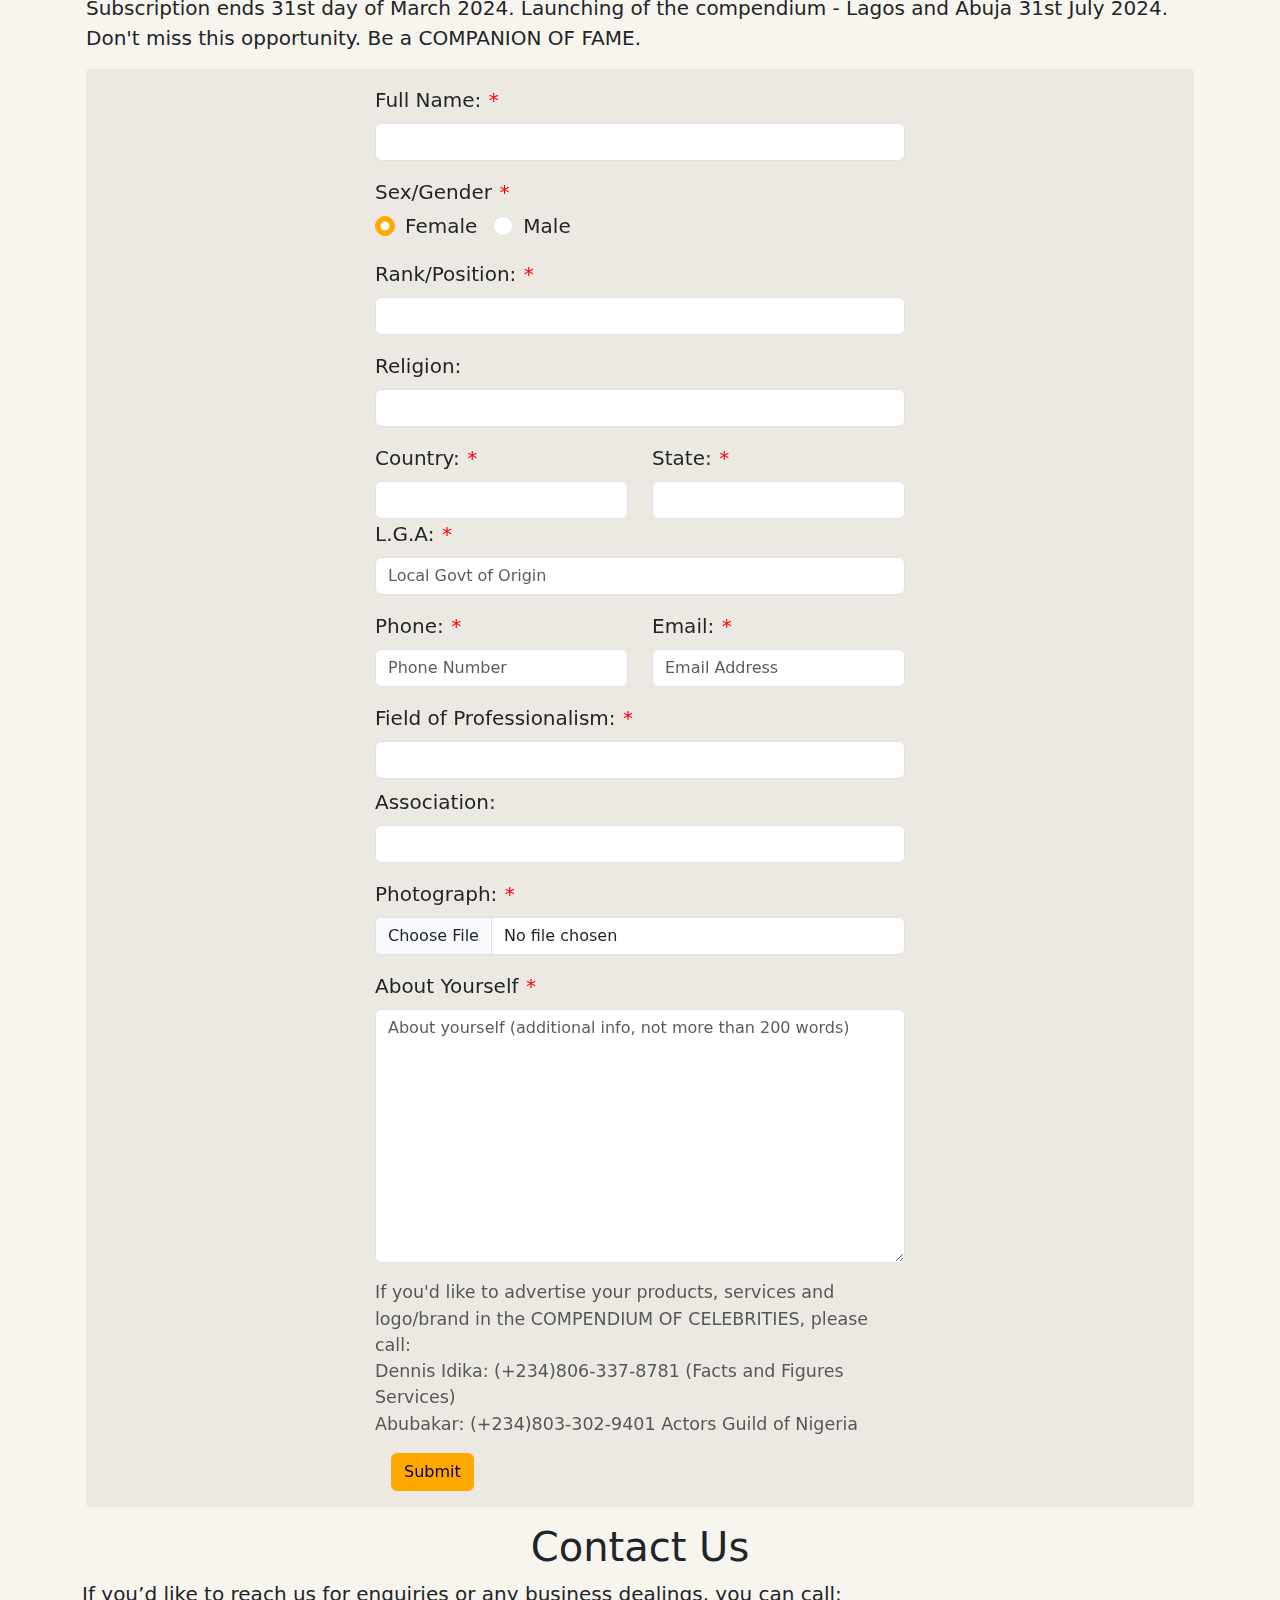
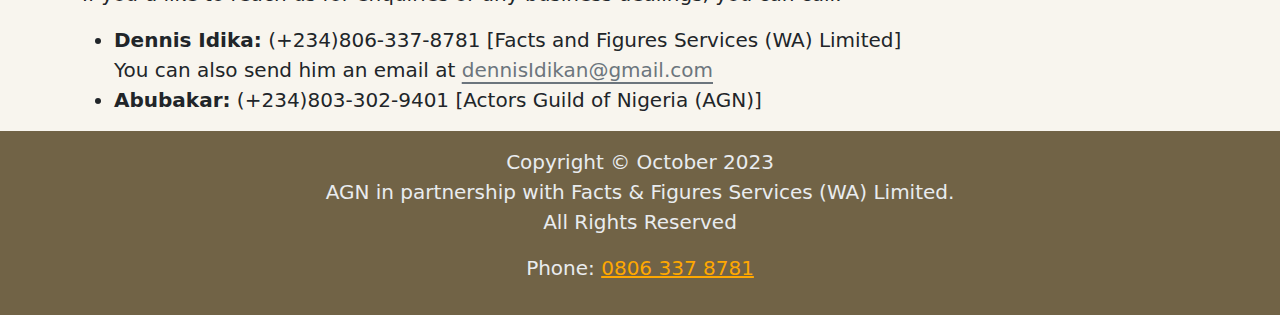
==== commit 50f2cc80: "launch date update" ====
--- a/subscribe.html
+++ b/subscribe.html
@@ -86,7 +86,7 @@
 <p>Subscription is FREE.</p>
 
 								    <p>
-										Fill the form below and be included in the COMPENDIUM OF CELEBRITIES titled: COMPANIONS OF FAME. <br> Subscription ends 31st day of March 2024. Launching of the compendium - Lagos and Abuja 30th April 2024. Don't miss this opportunity. Be a COMPANION OF FAME.
+										Fill the form below and be included in the COMPENDIUM OF CELEBRITIES titled: COMPANIONS OF FAME. <br> Subscription ends 31st day of March 2024. Launching of the compendium - Lagos and Abuja 31st July 2024. Don't miss this opportunity. Be a COMPANION OF FAME.
 </p>
 
 								    <!-- begin: Subscription form -->
